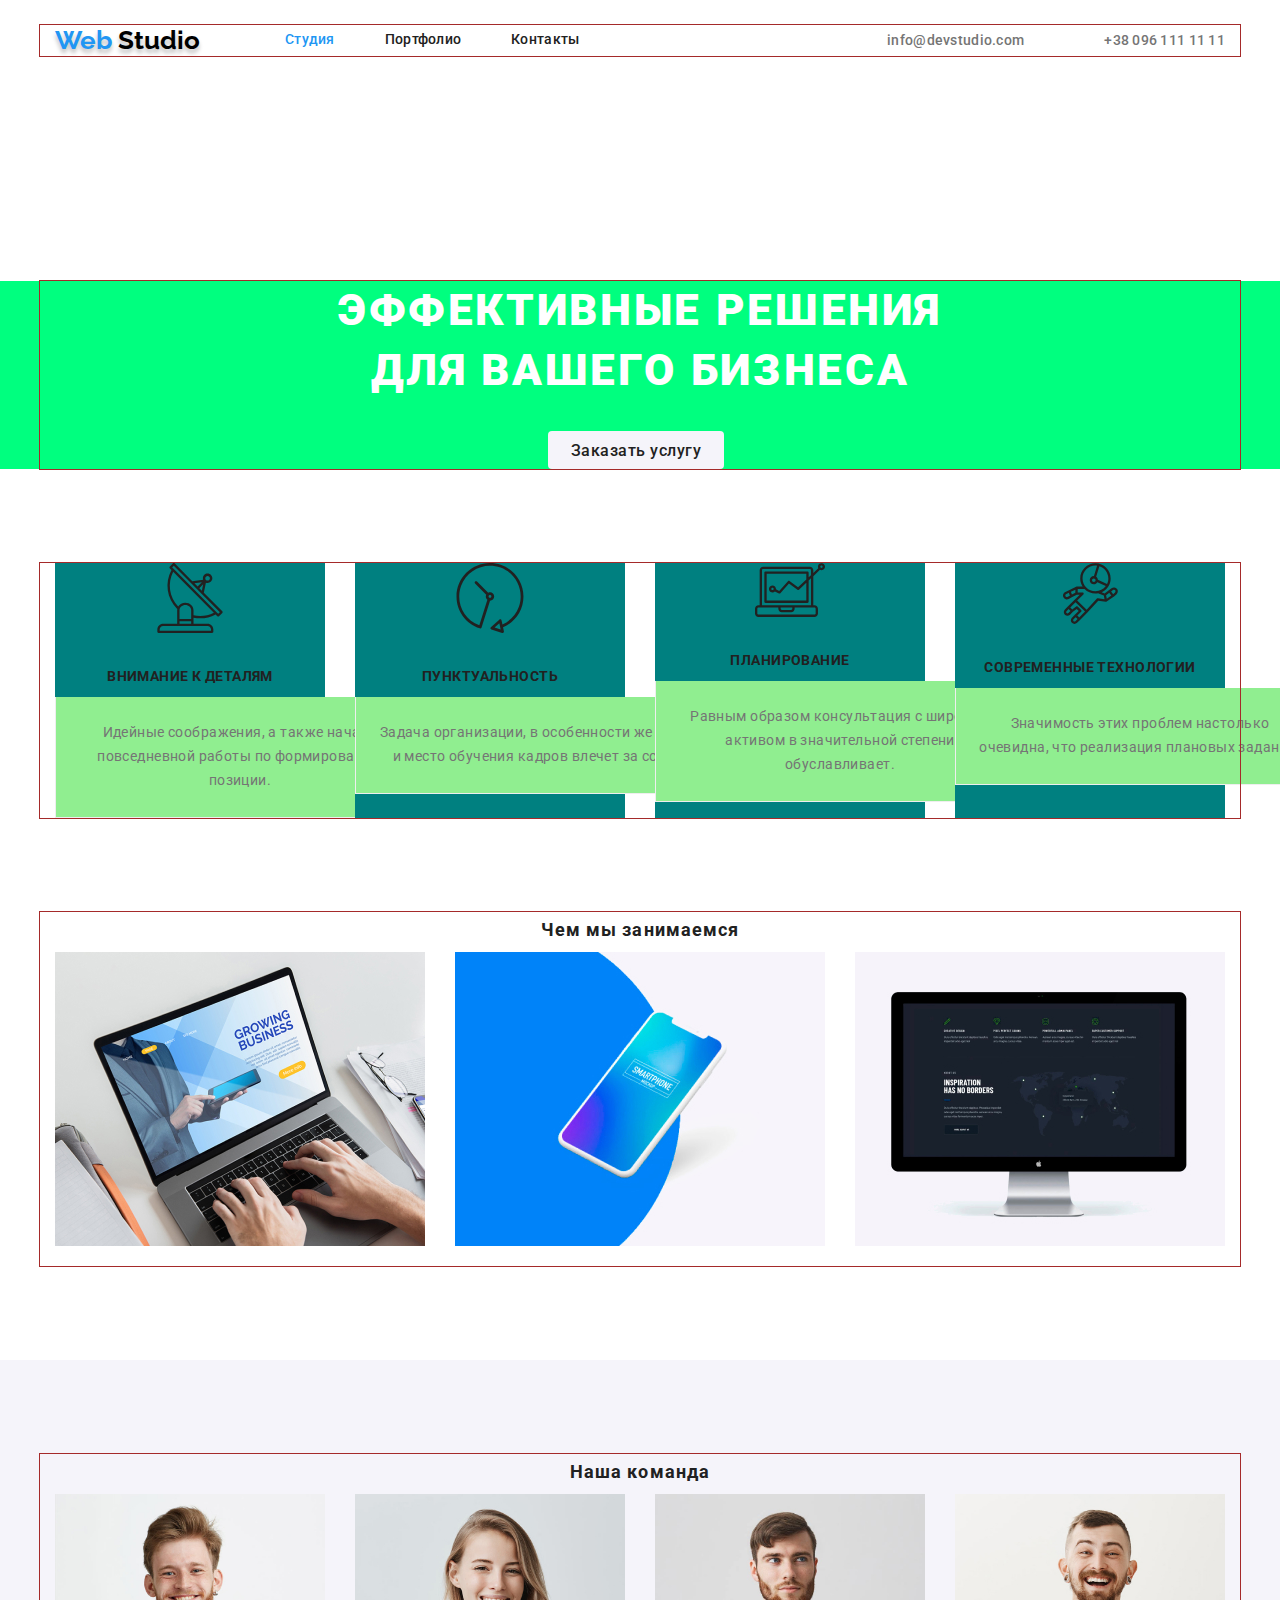
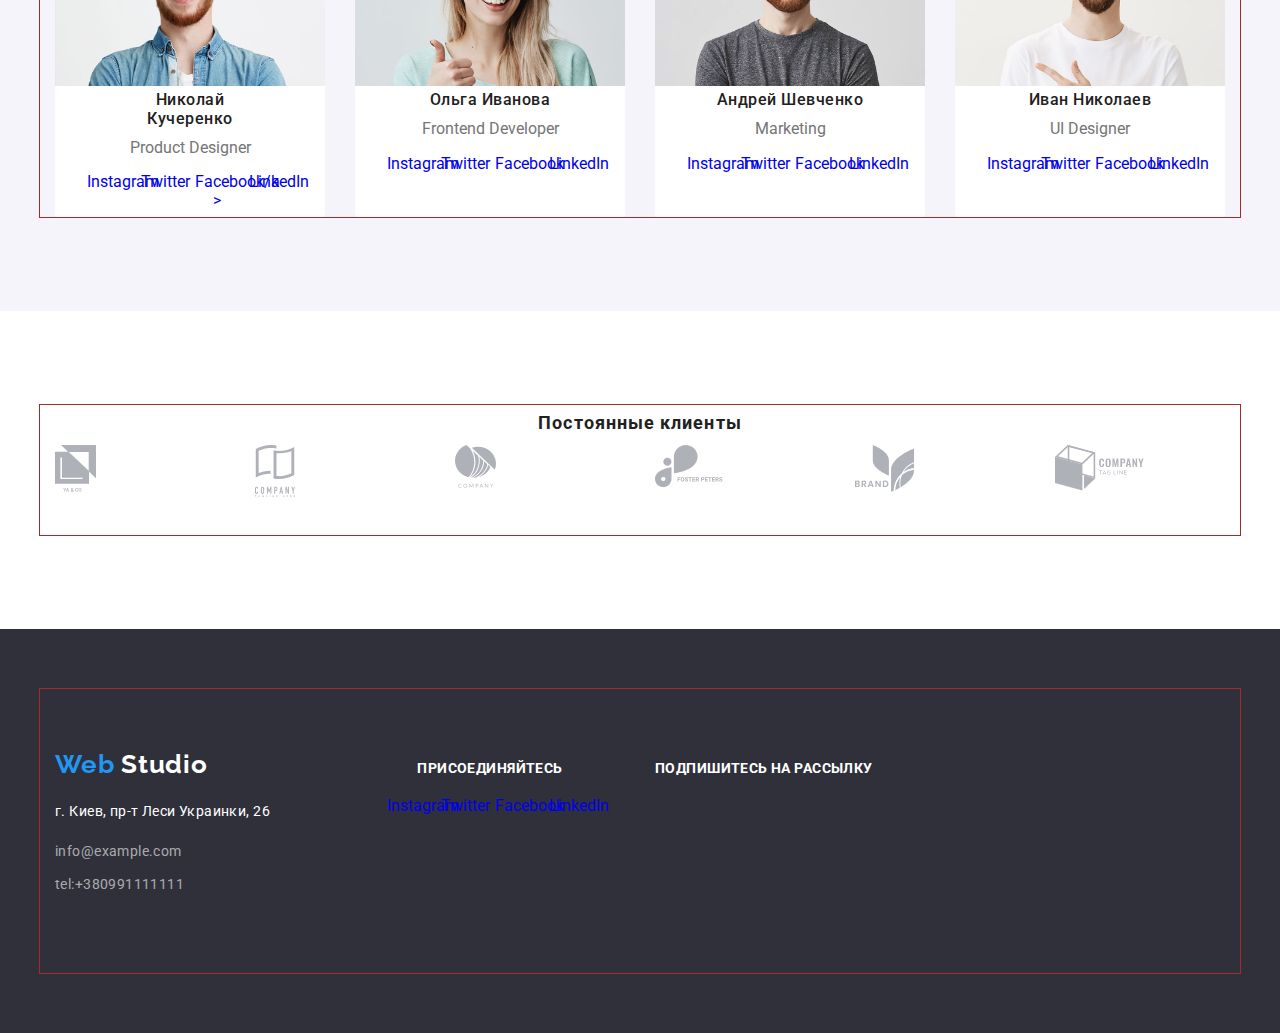
==== index.html @ f5a1ca2e "index.html" ====
<!DOCTYPE html>
<html lang="ru">

<head>
    <meta charset="UTF-8" />
    <meta name="viewport" content="width=device-width, initial-scale=1.0" />
    <title>Web Studio</title>
    <link href="https://fonts.googleapis.com/css2?family=Raleway:wght@700&family=Roboto:wght@400;500;900&display=swap"
        rel="stylesheet" />
    <link rel="stylesheet" href="./css/normalize.css" />
    <link rel="stylesheet" href="./css/style.css" />
</head>

<body>
    <!--Шапка-->
    <header class="page-header">
        <div class="container flexbox">
            <!--Навигация-->
            <nav class="navigation">
                <a href="./index.html" class="logo">
                    <span class="web"> Web</span> Studio</a>
                <ul class="menu-nav list">
                    <li class="item">
                        <a href="./index.html" class="nav-link current">Студия</a>
                    </li>
                    <li class="item">
                        <a href="./portfolio.html" class="nav-link">Портфолио</a>
                    </li>
                    <li class="item">
                        <a href="./contacts.html" class="nav-link">Контакты </a>
                    </li>
                </ul>
            </nav>
            <!-- mail telephone -->
            <ul class="contact-us list">
                <li class="item">
                    <a href="mailto:info@devstudio.com" class="email contact-link">info@devstudio.com</a>
                </li>
                <li class="item">
                    <a href="tel:+380961111111" class="contact-link">+38 096 111 11 11</a>
                </li>
            </ul>
        </div>
    </header>

    <!--Блок Hero-->
    <main>
        <section class="hero">
            <div class="container">
                <h1 class="hero-title">Эффективные решения для вашего бизнеса</h1>
                <button class="btn">Заказать услугу</button>
            </div>
        </section>

        <!--Особенности-->
        <!--Преимушества-->

        <section class="section">
            <div class="container">
                <h2 class="section-title" hidden>Наши преимущества</h2>

                <ul class="list feature-list">
                    <!--only hover-->
                    <li class="item">
                        <img src="./images/Vector.svg" alt="Веб студия" />
                        <h3 class="list-title">Внимание к деталям</h3>
                        <p class="description">
                            Идейные соображения, а также начало повседневной работы по
                            формированию позиции.
                        </p>
                    </li>
                    <li class="item">
                        <img src="./images/Vector-2.svg" alt="Веб студия" />
                        <h3 class="list-title">Пунктуальность</h3>
                        <p class="description">
                            Задача организации, в особенности же рамки и место обучения
                            кадров влечет за собой.
                        </p>
                    </li>
                    <li class="item">
                        <img src="./images/Vector-3.svg" alt="Веб студия" />
                        <h3 class="list-title">Планирование</h3>
                        <p class="description">
                            Равным образом консультация с широким активом в значительной
                            степени обуславливает.
                        </p>
                    </li>
                    <li class="item">
                        <img src="./images/Vector-4.svg" alt="Веб студия" />
                        <h3 class="list-title">Современные технологии</h3>
                        <p class="description">
                            Значимость этих проблем настолько очевидна, что реализация
                            плановых заданий.
                        </p>
                    </li>
                </ul>
            </div>
        </section>

        <!--Чем мы занимаемся-->
        <section class="section margin-top">
            <div class="container">
                <h2 class="section-title">Чем мы занимаемся</h2>
                <ul class="work-list list">
                    <li class="item">
                        <img src="./images/img-decktop-apps.jpg" width="370" alt="десктопные приложения" />
                        <h3 class="title">Десктопные приложения</h3>
                    </li>
                    <li class="item">
                        <img src="./images/img-mobile-apps.jpg" width="370" alt="мобильные приложения" />
                        <h3 class="title">Мобильные приложения</h3>
                    </li>
                    <li class="item">
                        <img src="./images/img-design-decision.jpg" width="370" alt="дизайнерские решения" />
                        <h3 class="title">Дизайнерские решения</h3>
                    </li>
                </ul>
            </div>
        </section>

        <!--Наша команда-->
        <section class="section background">
            <div class="container">
                <h2 class="section-title section-padding">Наша команда</h2>
                <ul class="list team-menu">
                    <li class="team-member">
                        <img src="./images/img-nik-kucherenko.jpg" width="270" alt="Product Designer" />
                        <h3 class="team-title">Николай Кучеренко</h3>
                        <p class="position-name" lang="en">Product Designer</p>

                        <!-- social list -->
                        <ul class="list social-list">
                            <li class="social-item">
                                <a href="#" class="social-link" target="_blank" rel="noopener noreferrer"
                                    aria-label="ссылка на Instagram">Instagram</a>
                            </li>
                            <li class="social-item">
                                <a href="#" class="social-link" target="_blank" rel="noopener noreferrer"
                                    aria-label="ссылка на Twitter">Twitter</a>
                            </li>
                            <li class="social-item">
                                <a href="#" class="social-link" target="_blank" rel="noopener noreferrer"
                                    aria-label="ссылка на Facebook">Facebook/a
                                    >
                            </li>
                            <li class="social-item">
                                <a href="#" class="social-link" target="_blank" rel="noopener noreferrer"
                                    aria-label="ссылка на LinkedIn">LinkedIn</a>
                            </li>
                        </ul>
                    </li>

                    <li class="team-member">
                        <img src="./images/img-olga-ivanova.jpg" width="270" alt="Frontend Developer" />
                        <h3 class="team-title">Ольга Иванова</h3>
                        <p class="position-name" lang="en">Frontend Developer</p>

                        <ul class="list social-list">
                            <li class="social-item">
                                <a href="#" class="social-link" target="_blank" rel="noopener noreferrer"
                                    aria-label="ссылка на Instagram">Instagram</a>
                            </li>
                            <li class="social-item">
                                <a href="#" class="social-link" target="_blank" rel="noopener noreferrer"
                                    aria-label="ссылка на Twitter">Twitter</a>
                            </li>
                            <li class="social-item">
                                <a href="#" class="social-link" target="_blank" rel="noopener noreferrer"
                                    aria-label="ссылка на Facebook">Facebook</a>
                            </li>
                            <li class="social-item">
                                <a href="#" class="social-link" target="_blank" rel="noopener noreferrer"
                                    aria-label="ссылка на LinkedIn">LinkedIn</a>
                            </li>
                        </ul>
                    </li>

                    <li class="team-member">
                        <img src="./images/img-andrey-shevchenko.jpg" width="270" alt="Marketing" />
                        <h3 class="team-title">Андрей Шевченко</h3>
                        <p class="position-name" lang="en">Marketing</p>
                        <ul class="list social-list">
                            <li class="social-item">
                                <a href="#" class="social-link" target="_blank" rel="noopener noreferrer"
                                    aria-label="ссылка на Instagram">Instagram</a>
                            </li>
                            <li class="social-item">
                                <a href="#" class="social-link" target="_blank" rel="noopener noreferrer"
                                    aria-label="ссылка на Twitter">Twitter</a>
                            </li>
                            <li class="social-item">
                                <a href="#" class="social-link" target="_blank" rel="noopener noreferrer"
                                    aria-label="ссылка на Facebook">Facebook</a>
                            </li>
                            <li class="social-item">
                                <a href="#" class="social-link" target="_blank" rel="noopener noreferrer"
                                    aria-label="ссылка на LinkedIn">LinkedIn</a>
                            </li>
                        </ul>
                    </li>

                    <li class="team-member">
                        <img src="./images/img-ivan-nikolaev.jpg" width="270" alt="UI Designer" />
                        <h3 class="team-title">Иван Николаев</h3>
                        <p class="position-name" lang="en">UI Designer</p>
                        <ul class="list social-list">
                            <li class="social-item">
                                <a href="#" class="social-link" target="_blank" rel="noopener noreferrer"
                                    aria-label="ссылка на Instagram">Instagram</a>
                            </li>
                            <li class="social-item">
                                <a href="#" class="social-link" target="_blank" rel="noopener noreferrer"
                                    aria-label="ссылка на Twitter">Twitter</a>
                            </li>
                            <li class="social-item">
                                <a href="#" class="social-link" target="_blank" rel="noopener noreferrer"
                                    aria-label="ссылка на Facebook">Facebook</a>
                            </li>
                            <li class="social-item">
                                <a href="#" class="social-link" target="_blank" rel="noopener noreferrer"
                                    aria-label="ссылка на LinkedIn">LinkedIn</a>
                            </li>
                        </ul>
                    </li>
                </ul>
            </div>
        </section>

        <!--Наши клиенты-->
        <section class="section">
            <div class="container">
                <h2 class="section-title">Постоянные клиенты</h2>
                <ul class="list clients-list">
                    <li class="clients-item">
                        <a href=""><img src="./images/partners-logo-1.svg" class="clients-link"
                                alt="" /></a>
                    </li>
                    <li class="clients-item">
                        <a href=""><img src="./images/partners-logo-2.svg" alt="" /></a>
                    </li>
                    <li class="clients-item">
                        <a href=""><img src="./images/partners-logo-3.svg" alt="" /></a>
                    </li>
                    <li class="clients-item">
                        <a href=""><img src="./images/partners-logo-4.svg" alt="" /></a>
                    </li>
                    <li class="clients-item">
                        <a href=""><img src="./images/partners-logo-5.svg" alt="" /></a>
                    </li>
                    <li class="clients-item">
                        <a href=""><img src="./images/partners-logo-6.svg" alt="" /></a>
                    </li>
                </ul>
            </div>
        </section>
    </main>

    <!--Футер-->
    <footer class="footer">
        <div class="container footer-menu">
            <!-- logo-address-in-footer -->

            <div class="logo-address">
                <a href="./index.html" class="footer-logo">
                    <span class="web"> Web </span> Studio
                </a>
                <address>
                    <p class="contacts-address">г. Киев, пр-т Леси Украинки, 26</p>

                    <ul class="padding-zero">
                        <li class="list">
                            <a href="mailto:info@example.com" class="contacts-item">info@example.com</a>
                        </li>
                        <li class="list contacts-margin">
                            <a href="tel:+380991111111" class="contacts-item">tel:+380991111111</a>
                        </li>
                    </ul>
                </address>
            </div>

            <!-- Присоединяйтесь -->
            <div class="join-menu">
                <b class="join">Присоединяйтесь</b>
                <ul class="list social-list">
                    <li class="social-item">
                        <a href="#" class="social-link" target="_blank" rel="noopener noreferrer"
                            aria-label="ссылка на Instagram">Instagram</a>
                    </li>
                    <li class="social-item">
                        <a href="#" class="social-link" target="_blank" rel="noopener noreferrer"
                            aria-label="ссылка на Twitter">Twitter</a>
                    </li>
                    <li class="social-item">
                        <a href="#" class="social-link" target="_blank" rel="noopener noreferrer"
                            aria-label="ссылка на Facebook">Facebook</a>
                    </li>
                    <li class="social-item">
                        <a href="#" class="social-link" target="_blank" rel="noopener noreferrer"
                            aria-label="ссылка на LinkedIn">LinkedIn</a>
                    </li>
                </ul>
            </div>

            <div>
                <b class="join"> Подпишитесь на рассылку</b>
            </div>
        </div>
    </footer>
</body>

</html>
---- css/style.css ----
html {
  box-sizing: border-box;
}

*,
*::before,
*::after {
  box-sizing: inherit;
}

:root {
  --main-color: #757575;
  --title-text-color: #212121;
  --accent-color: #2196f3;
  --white-color: #ffffff;
  --dark-color: #000000;
}

body {
  background-color: var(--white-color);
  color: var(--title-text-color);
  font-family: Roboto, sans-serif;
  font-weight: 400;
  margin: 0;
}
h1,
h2,
h3 {
  color: var(--title-text-color);
  margin-top: 0;
  margin-bottom: 0;
}

/* Утилиты */
.list {
  padding: 0;
  margin: 0;
  list-style: none;
}

/* hover focus */

.nav-link:hover,
.nav-link:focus,
.contact-link:focus,
.contact-link:hover,
.social-item:hover,
.social-item:focus,
.social-link:hover,
.social-link:focus,
.clients-link:hover,
.clients-link:focus {
  color: var(--accent-color);
}

.page-header {
  padding-top: 25px;
  padding-bottom: 25px;
}

.container {
  width: 1200px;
  padding-right: 15px;
  padding-left: 15px;
  margin-left: auto;
  margin-right: auto;
  outline: 1px solid brown;
}

/* Section */

.section {
  padding: 94px 0;
  /* background-color: yellowgreen; */
}

/* Навигация */

.logo {
  margin-right: 85px;
  font-family: Raleway, sans-serif;
  font-weight: 700;
  font-size: 26px;
  line-height: 1.19;
  text-decoration: none;
  color: var(--dark-color);
  text-shadow: 0px 4px 4px rgba(0, 0, 0, 0.25);
}

.web {
  color: var(--accent-color);
}

.navigation {
  display: flex;
  align-items: center;
  margin-right: auto;
}

.menu-nav {
  display: flex;
}

.menu-nav .item:not(:last-child) {
  margin-right: 50px;
}

.menu-nav .nav-link.current {
  color: var(--accent-color);
}
.nav-link {
  display: block;
  font-weight: 500;
  font-size: 14px;
  line-height: 1.14;
  letter-spacing: 0.02em;
  color: var(--title-text-color);
  text-decoration: none;
}

/* contacts */

.flexbox {
  display: flex;
  justify-content: flex-end;
  align-items: center;
}

.contact-us {
  display: flex;
  margin-left: auto;
}

.email {
  margin-right: 30px;
}

.contact-link {
  font-weight: 500;
  font-size: 14px;
  line-height: 1.14;
  letter-spacing: 0.02em;
  color: var(--main-color);
  text-decoration: none;
}

.contact-us .item + .item {
  margin-left: 50px;
}

/* Hero*/

.hero {
  text-align: center;
  background-color: springgreen;
}

.hero-title {
  margin-top: 200px;
  margin-bottom: 30px;
  margin-left: auto;
  margin-right: auto;
  width: 696px;
  height: 120px;
  font-weight: 900;
  font-size: 44px;
  line-height: 1.36;
  text-align: center;
  letter-spacing: 0.06em;
  text-transform: uppercase;
  color: var(--white-color);
  /* color: rgb(152, 152, 160); */
}

.btn {
  display: inline-block;
  padding: 10px 32px;
  border-radius: 4px;
  min-width: 200px;
  font-family: inherit;
  font-weight: 700;
  font-size: 16px;
  line-height: 1.87;
  text-align: center;
  text-decoration: none;
  letter-spacing: 0.06em;
  background: #2196f3;
  color: #ffffff;
}

/* <!--Преимушества--> */

.margin-top {
  padding-top: 0;
}

.section-title {
  margin-bottom: 50px;
  font-weight: 700;
  font-size: 36px;
  line-height: 1.16;
  text-align: center;
  letter-spacing: 0.03em;
}

.feature-list {
  display: flex;
  flex-wrap: wrap;
  justify-content: space-between;
}

.feature-list > .item {
  width: 270px;
  background-color: teal;
  text-align: center;
  /* margin-top: 94px;
  margin-bottom: 94px; */
}

.list-title {
  margin-top: 30px;
  margin-bottom: 10px;
  font-weight: 700;
  font-size: 14px;
  line-height: 1.42;
  letter-spacing: 0.03em;
  text-transform: uppercase;
}

.section .description {
  margin-bottom: 0;
  margin-top: 0;
  font-size: 14px;
  line-height: 1.71;
  letter-spacing: 0.03em;
  color: var(--main-color);
}
/* Чем мы занимаемся */

.ourwork-title {
  font-weight: 700;
  font-size: 14px;
  line-height: 1.14;
  text-align: center;
  letter-spacing: 0.03em;
  text-transform: uppercase;
  color: var(--white-color);
}

/* work */

.work-list {
  display: flex;
}

.work-list .item:not(:last-child) {
  margin-right: 30px;
}

.work-list .title {
  font-weight: 700;
  font-size: 14px;
  line-height: 1.14;
  text-align: center;
  letter-spacing: 0.03em;
  text-transform: uppercase;
  color: var(--white-color);
}

/* Наша команда */

.background {
  background-color: #f5f4fa;
}

.team-menu {
  display: flex;
  flex-wrap: wrap;
  /* justify-content: space-between; */
  /* padding-bottom: 94px; */
}

.team-member {
  display: block;
  width: calc((100% - 30px * 3) / 4);
  margin-right: 30px;
  background-color: var(--white-color);
}

.team-member:nth-child(4n) {
  margin-right: 0;
}

.image {
  margin-bottom: 30px;
}
.team-title {
  margin-bottom: 10px;
  margin-left: 56px;
  margin-right: 56px;
  font-weight: 500;
  font-size: 16px;
  line-height: 1.18;

  text-align: center;
  letter-spacing: 0.03em;
}

.position-name {
  margin-top: 0;
  margin-bottom: 16px;
  /* margin-left: 70px;
  margin-right: 70px; */
  text-align: center;
  font-size: 16px;
  line-height: 1.18;

  color: var(--main-color);
}

/* social list */

.social-list {
  display: flex;
  height: 44px;
  width: 270px;
  justify-content: center;
}

/* .social-item {
  width: 20px;
} */

.social-item:not(:last-child) {
  margin-right: 10px;
}

.social-item {
  display: block;
  width: 44px;
  height: 44px;
  color: #afb1b8;
  text-decoration: none;
  text-align: center;
}

/* clients */

.clients-list {
  display: flex;
  align-items: center;
}

.clients-item {
  width: 170px;
  height: 90px;
}

.clients-item:not(:last-child) {
  margin-right: 30px;
}

/* button */

.button-container {
  display: flex;
  justify-content: center;
  margin-bottom: 50px;
}

.button-container .item {
  /* display: list-item; */
  text-align: center;
  display: inline-block;
}

.btn {
  margin-right: 8px;
  min-width: 73px;
  height: 38px;
  padding: 6px 22px;
  border-radius: 4px;
  font-weight: 500;
  font-size: 16px;
  line-height: 1.62;
  text-align: center;
  letter-spacing: 0.03em;
  color: var(--title-text-color);
  background: #f5f4fa;
  border: 1px solid transparent;
}

.btn:hover {
  background: var(--accent-color);
  color: var(--white-color);
}

a {
  text-decoration: none;
}

/* Flex container */

.flex-container {
  display: flex;
  flex-wrap: wrap;
  /* margin: -15px; */
  /* outline-color: rgb(80, 47, 80); */
  /* background-color: seagreen; */
  box-shadow: 1px 4px 6px rgba(0, 0, 0, 0.16), 0px 4px 4px rgba(0, 0, 0, 0.06),
    0px 1px 1px rgba(0, 0, 0, 0.12);
}

.container-element {
  margin-right: 30px;
  /* width: calc((100% - 60px) / 3); */
  width: 370px;
  /* margin-right: 30px; */
  margin-bottom: 30px;
  border: 1px solid #eeeeee;
}

.container-element:nth-child(3n + 0) {
  margin-right: 0;
}

.list-link {
  /* color: var(--title-text-color); */
  text-decoration: none;
}

.description {
  background-color: lightgreen;
  padding: 24px 20px;
  width: 370px;
  border-right: 1px solid #eeeeee;
  border-left: 1px solid #eeeeee;
  border-bottom: 1px solid #eeeeee;
  border-top: none;
}

.section-title {
  /* margin-top: 20px; */
  margin-bottom: 4px;
  font-weight: 700;
  font-size: 18px;
  line-height: 2;
  letter-spacing: 0.06em;
  color: var(--title-text-color);
}

.list-description {
  margin: 0;
  font-size: 16px;
  line-height: 1.87;
  letter-spacing: 0.03em;
  color: var(--main-color);
}

.link-description {
  display: none;
  margin: 0;
  font-size: 18px;
  line-height: 1.56;
  letter-spacing: 0.03em;
  /* columns: ; */
}

/* footer */

.footer {
  background-color: #2f303a;
  padding-top: 60px;
  padding-bottom: 60px;
}

.footer-menu {
  display: flex;
  align-items: baseline;
}

.logo-address {
  display: block;
  margin-right: 30px;
  width: 270px;
  margin-bottom: 60px;
  margin-top: 60px;
  /* margin-right: 30px; */
  justify-content: left;
}

.footer-logo {
  display: block;
  margin-bottom: 20px;
  font-family: Raleway;
  font-weight: 700;
  font-size: 26px;
  line-height: 1.19;
  letter-spacing: 0.03em;
  text-decoration: none;
  color: #ffffff;
}

.contacts-address {
  margin: 0;
  font-size: 14px;
  line-height: 1.71;
  /* or 171% */
  letter-spacing: 0.03em;
  color: var(--white-color);
  text-decoration: none;
  font-style: normal;
}

.padding-zero {
  padding-left: 0;
}

.contacts-item {
  display: block;
  margin-top: 9px;
  font-size: 14px;
  line-height: 1.71;
  letter-spacing: 0.03em;
  color: rgba(255, 255, 255, 0.6);
  font-style: normal;
  text-decoration: none;
}

/* join */
.join-menu {
  display: block;
  width: 270px;
  margin-right: 30px;
  padding-top: 72px;
}

.join {
  display: block;
  text-align: center;
  margin-bottom: 20px;
  font-weight: 700;
  font-size: 14px;
  line-height: 1.14;
  letter-spacing: 0.03em;
  text-transform: uppercase;
  color: #ffffff;
}
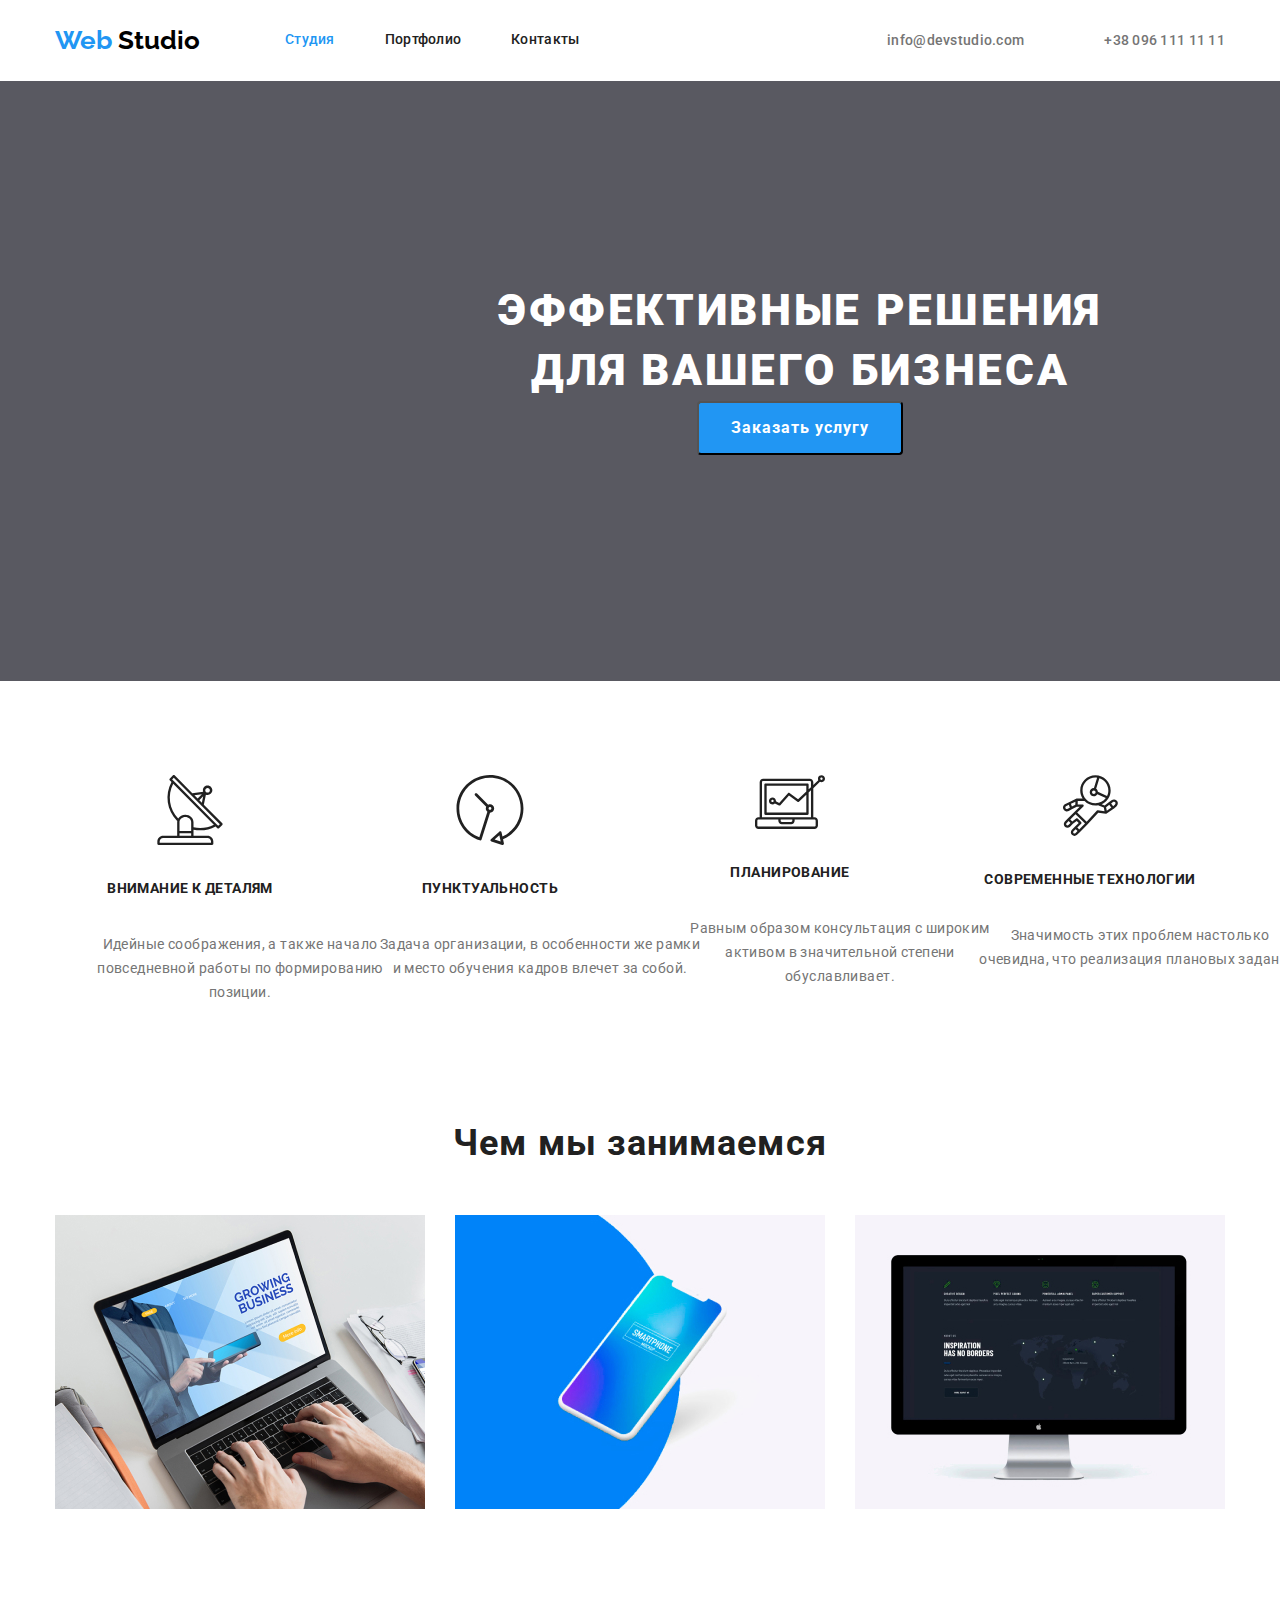
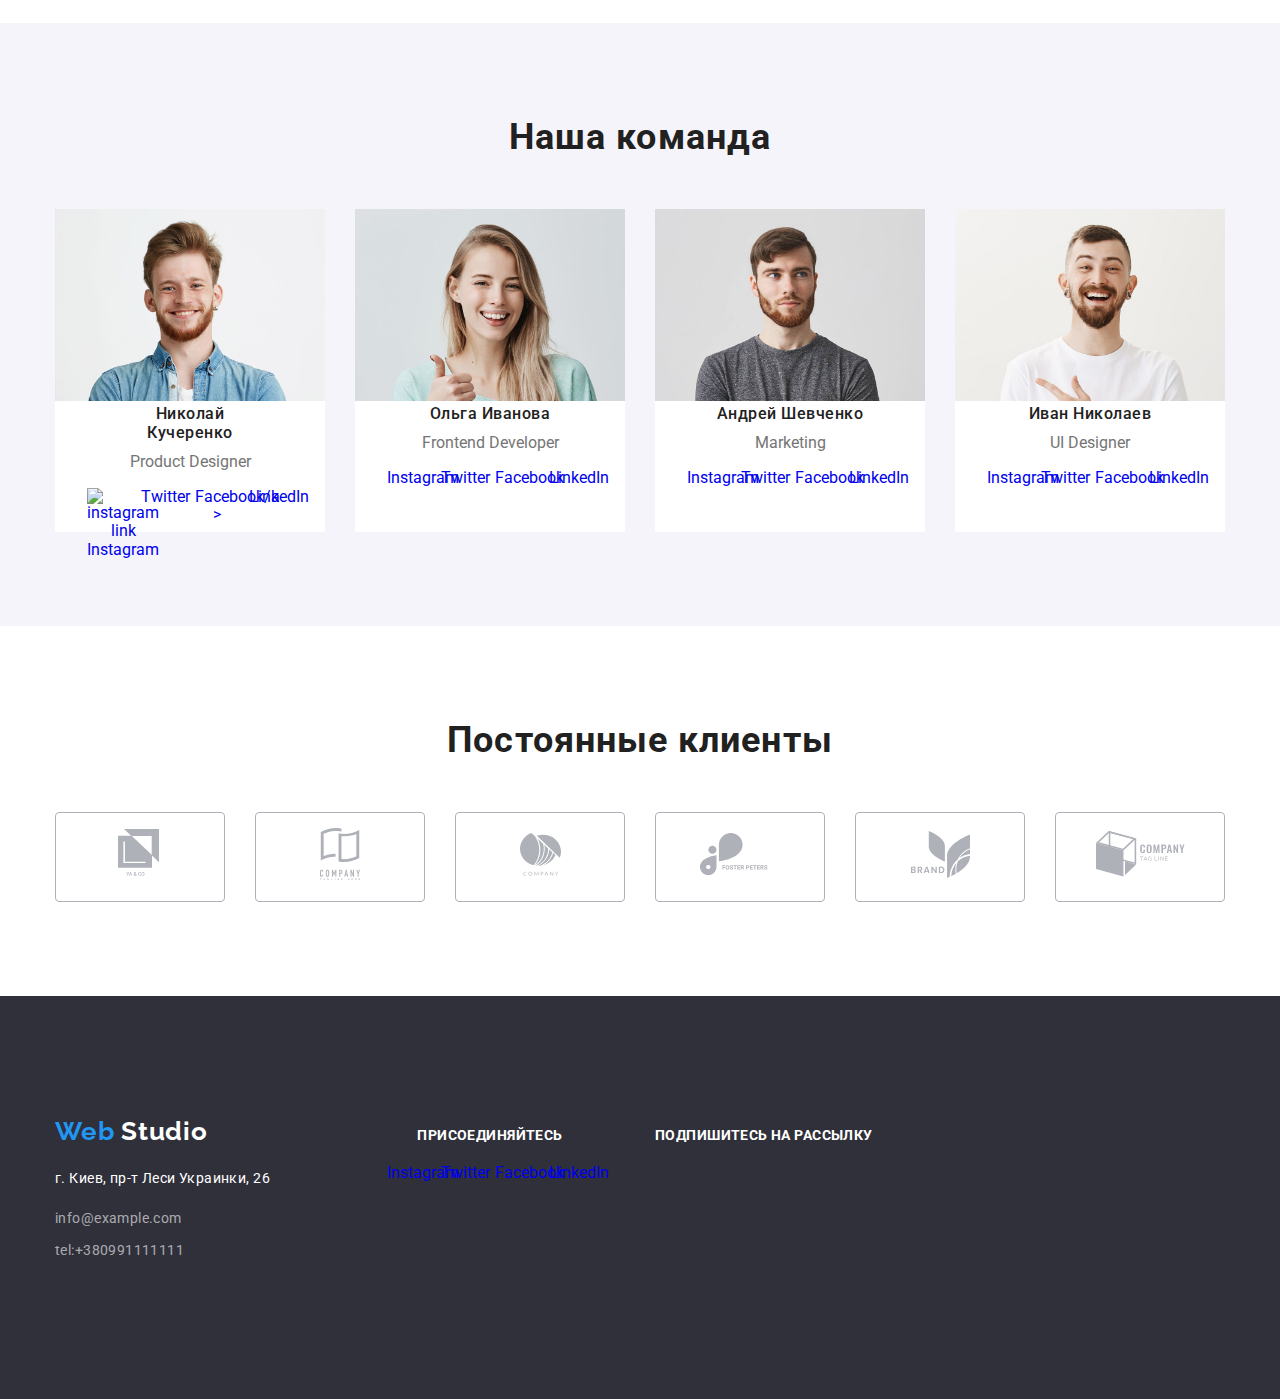
==== commit fd792523: "edit" ====
--- a/index.html
+++ b/index.html
@@ -46,9 +46,9 @@
     <!--Блок Hero-->
     <main>
         <section class="hero">
-            <div class="container">
+            <div class="container-hero">
                 <h1 class="hero-title">Эффективные решения для вашего бизнеса</h1>
-                <button class="btn">Заказать услугу</button>
+                <button class="hero-button">Заказать услугу</button>
             </div>
         </section>
 
@@ -60,7 +60,7 @@
                 <h2 class="section-title" hidden>Наши преимущества</h2>
 
                 <ul class="list feature-list">
-                    <!--only hover-->
+                    <!-- only hover -->
                     <li class="item">
                         <img src="./images/Vector.svg" alt="Веб студия" />
                         <h3 class="list-title">Внимание к деталям</h3>
@@ -132,7 +132,8 @@
                         <ul class="list social-list">
                             <li class="social-item">
                                 <a href="#" class="social-link" target="_blank" rel="noopener noreferrer"
-                                    aria-label="ссылка на Instagram">Instagram</a>
+                                    aria-label="ссылка на Instagram"><img src="" alt="instagram link" width="20">
+                                    Instagram</a>
                             </li>
                             <li class="social-item">
                                 <a href="#" class="social-link" target="_blank" rel="noopener noreferrer"
--- a/css/style.css
+++ b/css/style.css
@@ -64,7 +64,7 @@
   padding-left: 15px;
   margin-left: auto;
   margin-right: auto;
-  outline: 1px solid brown;
+  /* outline: 1px solid brown; */
 }
 
 /* Section */
@@ -84,7 +84,7 @@
   line-height: 1.19;
   text-decoration: none;
   color: var(--dark-color);
-  text-shadow: 0px 4px 4px rgba(0, 0, 0, 0.25);
+  /* text-shadow: 0px 4px 4px rgba(0, 0, 0, 0.25); */
 }
 
 .web {
@@ -152,12 +152,19 @@
 
 .hero {
   text-align: center;
-  background-color: springgreen;
+  background-color: rgba(47, 48, 58, 0.8); 
+  width: 1600px;
+height: 600px;
+margin-left: auto;
+margin-right: auto;
 }
 
 .hero-title {
-  margin-top: 200px;
-  margin-bottom: 30px;
+   /* margin-top: 200px; */ */
+   /* margin-bottom: 30px; */ */
+  /* padding-top: 200px; */
+  /* padding-bottom: 30px; */
+  text-align: center;
   margin-left: auto;
   margin-right: auto;
   width: 696px;
@@ -172,13 +179,14 @@
   /* color: rgb(152, 152, 160); */
 }
 
-.btn {
+.hero-button {
   display: inline-block;
+  
   padding: 10px 32px;
   border-radius: 4px;
   min-width: 200px;
   font-family: inherit;
-  font-weight: 700;
+  font-weight: bold;
   font-size: 16px;
   line-height: 1.87;
   text-align: center;
@@ -187,7 +195,15 @@
   background: #2196f3;
   color: #ffffff;
 }
-
+.container-hero {
+  width: 1200px;
+  padding-right: 15px;
+  padding-left: 15px;
+  padding-top: 200px;
+  margin-left: auto;
+  margin-right: auto;
+  /* outline: 1px solid brown; */
+}
 /* <!--Преимушества--> */
 
 .margin-top {
@@ -196,11 +212,13 @@
 
 .section-title {
   margin-bottom: 50px;
-  font-weight: 700;
+  font-weight: bold;
   font-size: 36px;
   line-height: 1.16;
   text-align: center;
   letter-spacing: 0.03em;
+
+  
 }
 
 .feature-list {
@@ -211,7 +229,7 @@
 
 .feature-list > .item {
   width: 270px;
-  background-color: teal;
+  /* background-color: teal; */
   text-align: center;
   /* margin-top: 94px;
   margin-bottom: 94px; */
@@ -352,8 +370,16 @@
 }
 
 .clients-item {
+  display: flex;
+  justify-content: center;
   width: 170px;
   height: 90px;
+  align-items: center;
+  min-height: 90px;
+  /* background-color: gray; */
+  border: 1px solid #AFB1B8;
+  border-radius: 4px;
+  
 }
 
 .clients-item:not(:last-child) {
@@ -407,7 +433,7 @@
   /* margin: -15px; */
   /* outline-color: rgb(80, 47, 80); */
   /* background-color: seagreen; */
-  box-shadow: 1px 4px 6px rgba(0, 0, 0, 0.16), 0px 4px 4px rgba(0, 0, 0, 0.06),
+  /* box-shadow: 1px 4px 6px rgba(0, 0, 0, 0.16), 0px 4px 4px rgba(0, 0, 0, 0.06), */
     0px 1px 1px rgba(0, 0, 0, 0.12);
 }
 
@@ -430,23 +456,33 @@
 }
 
 .description {
-  background-color: lightgreen;
+  /* background-color: lightgreen; */
   padding: 24px 20px;
   width: 370px;
-  border-right: 1px solid #eeeeee;
+  /* border-right: 1px solid #eeeeee; 
   border-left: 1px solid #eeeeee;
-  border-bottom: 1px solid #eeeeee;
+  border-bottom: 1px solid #eeeeee;*/
   border-top: none;
-}
-
-.section-title {
+  box-sizing: inherit;
+}
+
+.section-title-list {
   /* margin-top: 20px; */
-  margin-bottom: 4px;
-  font-weight: 700;
-  font-size: 18px;
-  line-height: 2;
-  letter-spacing: 0.06em;
+  /* margin-bottom: 4px; */
+  /* text-align: center; */
+  font-weight: bold;
+  /* font-size: 36px; */
+  /* line-height: 42px; */
+  letter-spacing: 0.03em;
   color: var(--title-text-color);
+  width: 322px;
+height: 36px;
+left: 639px;
+top: 576px;
+
+
+font-size: 18px;
+line-height: 36px;
 }
 
 .list-description {
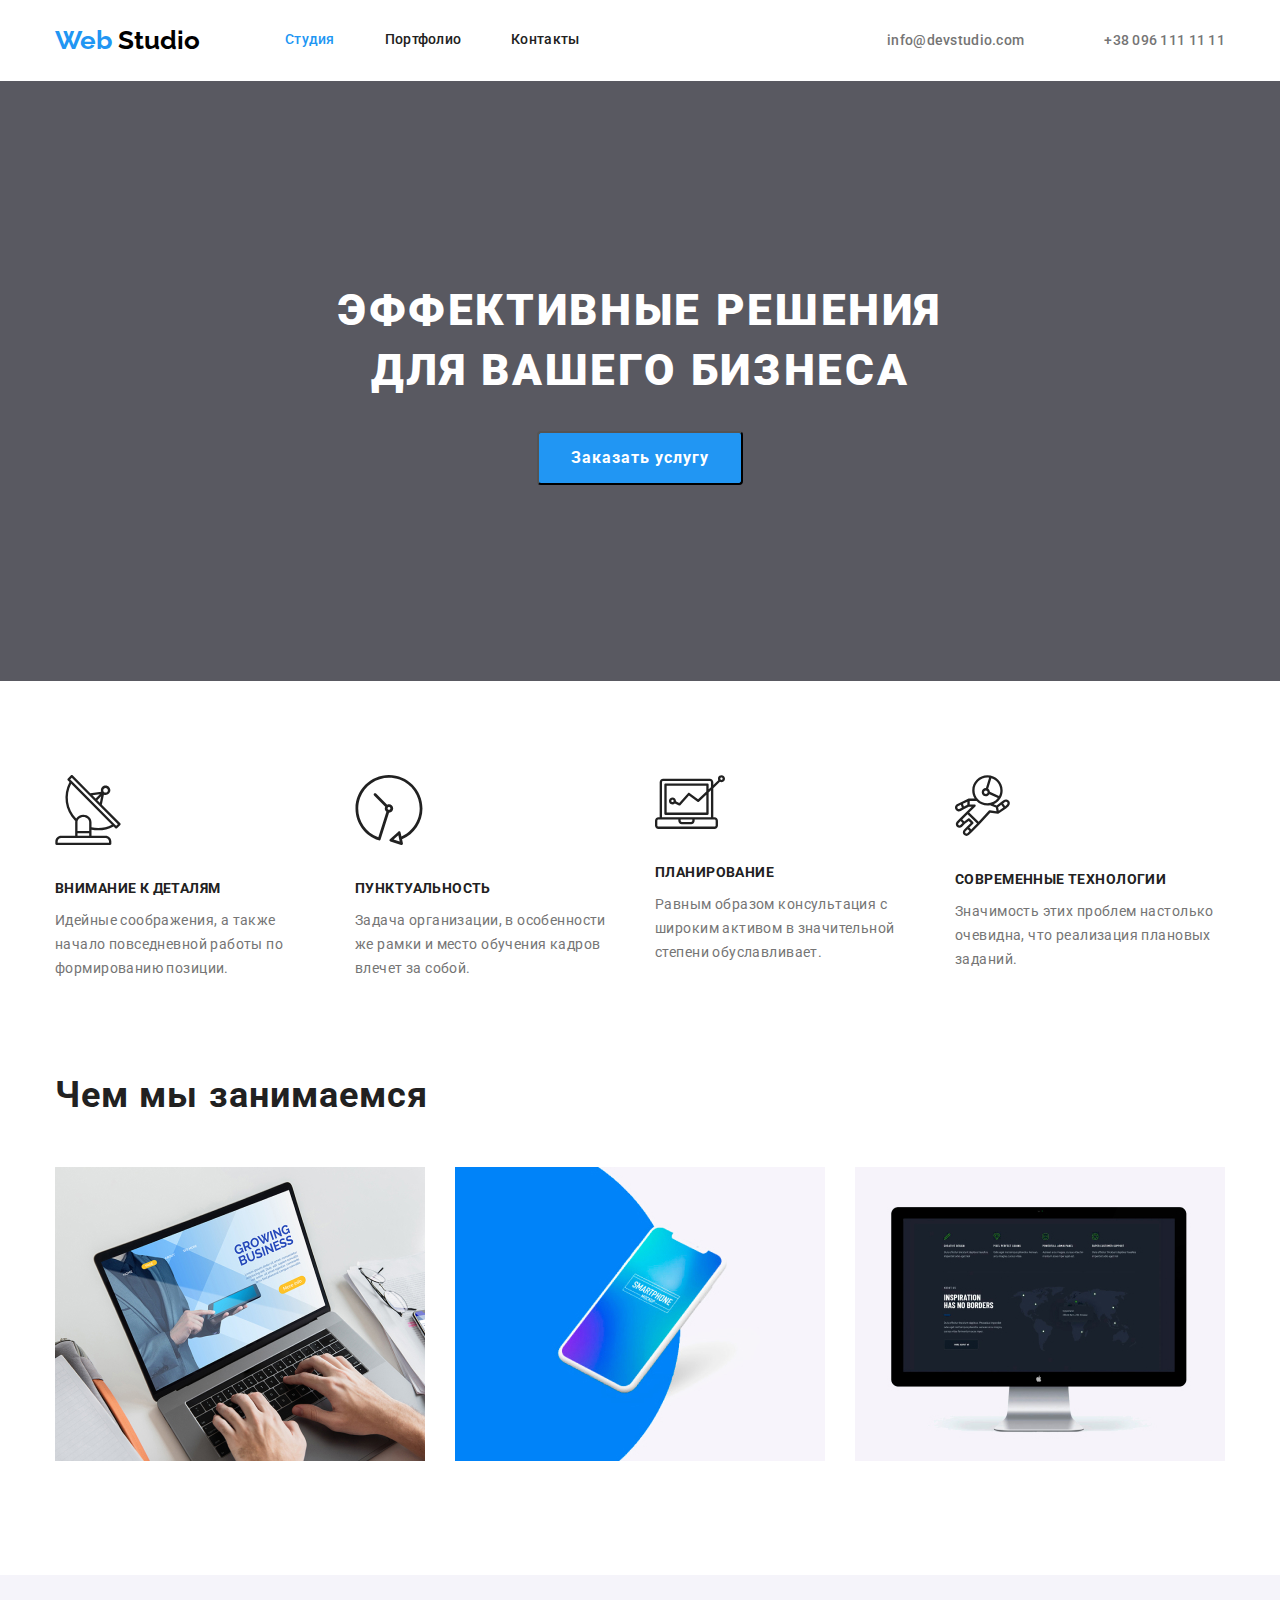
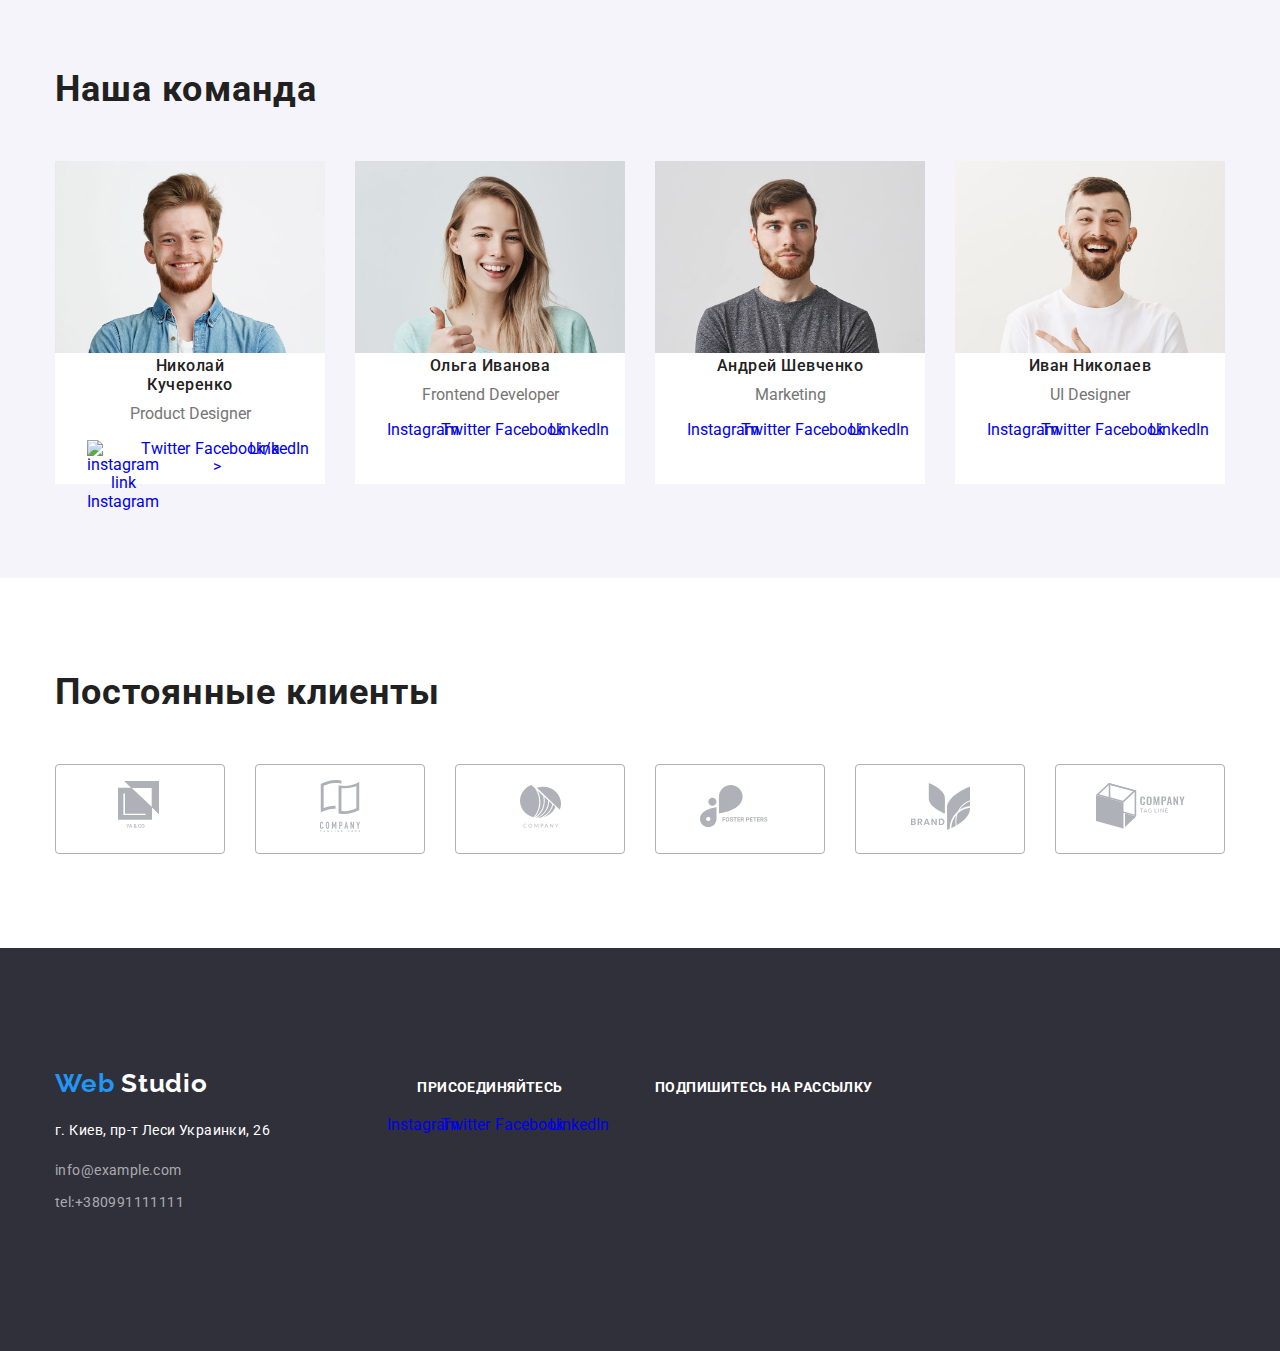
==== commit 754ef93e: "hero padding" ====
--- a/index.html
+++ b/index.html
@@ -62,6 +62,12 @@
                 <ul class="list feature-list">
                     <!-- only hover -->
                     <li class="item">
+
+                        
+                        <div class="feature-icon">
+                            
+
+                    </div>
                         <img src="./images/Vector.svg" alt="Веб студия" />
                         <h3 class="list-title">Внимание к деталям</h3>
                         <p class="description">
--- a/css/style.css
+++ b/css/style.css
@@ -153,17 +153,18 @@
 .hero {
   text-align: center;
   background-color: rgba(47, 48, 58, 0.8); 
-  width: 1600px;
+  /* width: 1600px; */
 height: 600px;
+
 margin-left: auto;
 margin-right: auto;
+padding-top: 200px;
+padding-bottom: 200px;
 }
 
 .hero-title {
-   /* margin-top: 200px; */ */
-   /* margin-bottom: 30px; */ */
-  /* padding-top: 200px; */
-  /* padding-bottom: 30px; */
+  margin-top: 0;
+  margin-bottom: 30px;
   text-align: center;
   margin-left: auto;
   margin-right: auto;
@@ -181,7 +182,6 @@
 
 .hero-button {
   display: inline-block;
-  
   padding: 10px 32px;
   border-radius: 4px;
   min-width: 200px;
@@ -196,10 +196,10 @@
   color: #ffffff;
 }
 .container-hero {
-  width: 1200px;
-  padding-right: 15px;
+  /* width: 1600px; */
+  padding-right: 15px; 
   padding-left: 15px;
-  padding-top: 200px;
+  /* padding-top: 200px; */
   margin-left: auto;
   margin-right: auto;
   /* outline: 1px solid brown; */
@@ -211,11 +211,12 @@
 }
 
 .section-title {
+  text-align: center;
   margin-bottom: 50px;
   font-weight: bold;
   font-size: 36px;
   line-height: 1.16;
-  text-align: center;
+  
   letter-spacing: 0.03em;
 
   
@@ -225,15 +226,23 @@
   display: flex;
   flex-wrap: wrap;
   justify-content: space-between;
+  background-color: ;
+}
+
+.container {
+  display: flex;    flex-wrap: wrap;
 }
 
 .feature-list > .item {
-  width: 270px;
-  /* background-color: teal; */
-  text-align: center;
+  width: calc((100% - 90px) / 4);
+  /* background-color: khaki;   */
+  display: inline;
+  padding: 0;
+
   /* margin-top: 94px;
   margin-bottom: 94px; */
 }
+
 
 .list-title {
   margin-top: 30px;
@@ -455,10 +464,10 @@
   text-decoration: none;
 }
 
-.description {
+.description { padding: 0;
   /* background-color: lightgreen; */
-  padding: 24px 20px;
-  width: 370px;
+  /* padding: 24px 20px; */
+  /* width: 370px; */
   /* border-right: 1px solid #eeeeee; 
   border-left: 1px solid #eeeeee;
   border-bottom: 1px solid #eeeeee;*/
@@ -466,19 +475,19 @@
   box-sizing: inherit;
 }
 
-.section-title-list {
-  /* margin-top: 20px; */
-  /* margin-bottom: 4px; */
+.portfolio-title {
+  margin-top: 0px;
+  margin-bottom: 4px;
   /* text-align: center; */
   font-weight: bold;
-  /* font-size: 36px; */
+  font-size: 36px;
   /* line-height: 42px; */
   letter-spacing: 0.03em;
   color: var(--title-text-color);
   width: 322px;
-height: 36px;
-left: 639px;
-top: 576px;
+  height: 36px;
+  left: 639px;
+  top: 576px;
 
 
 font-size: 18px;
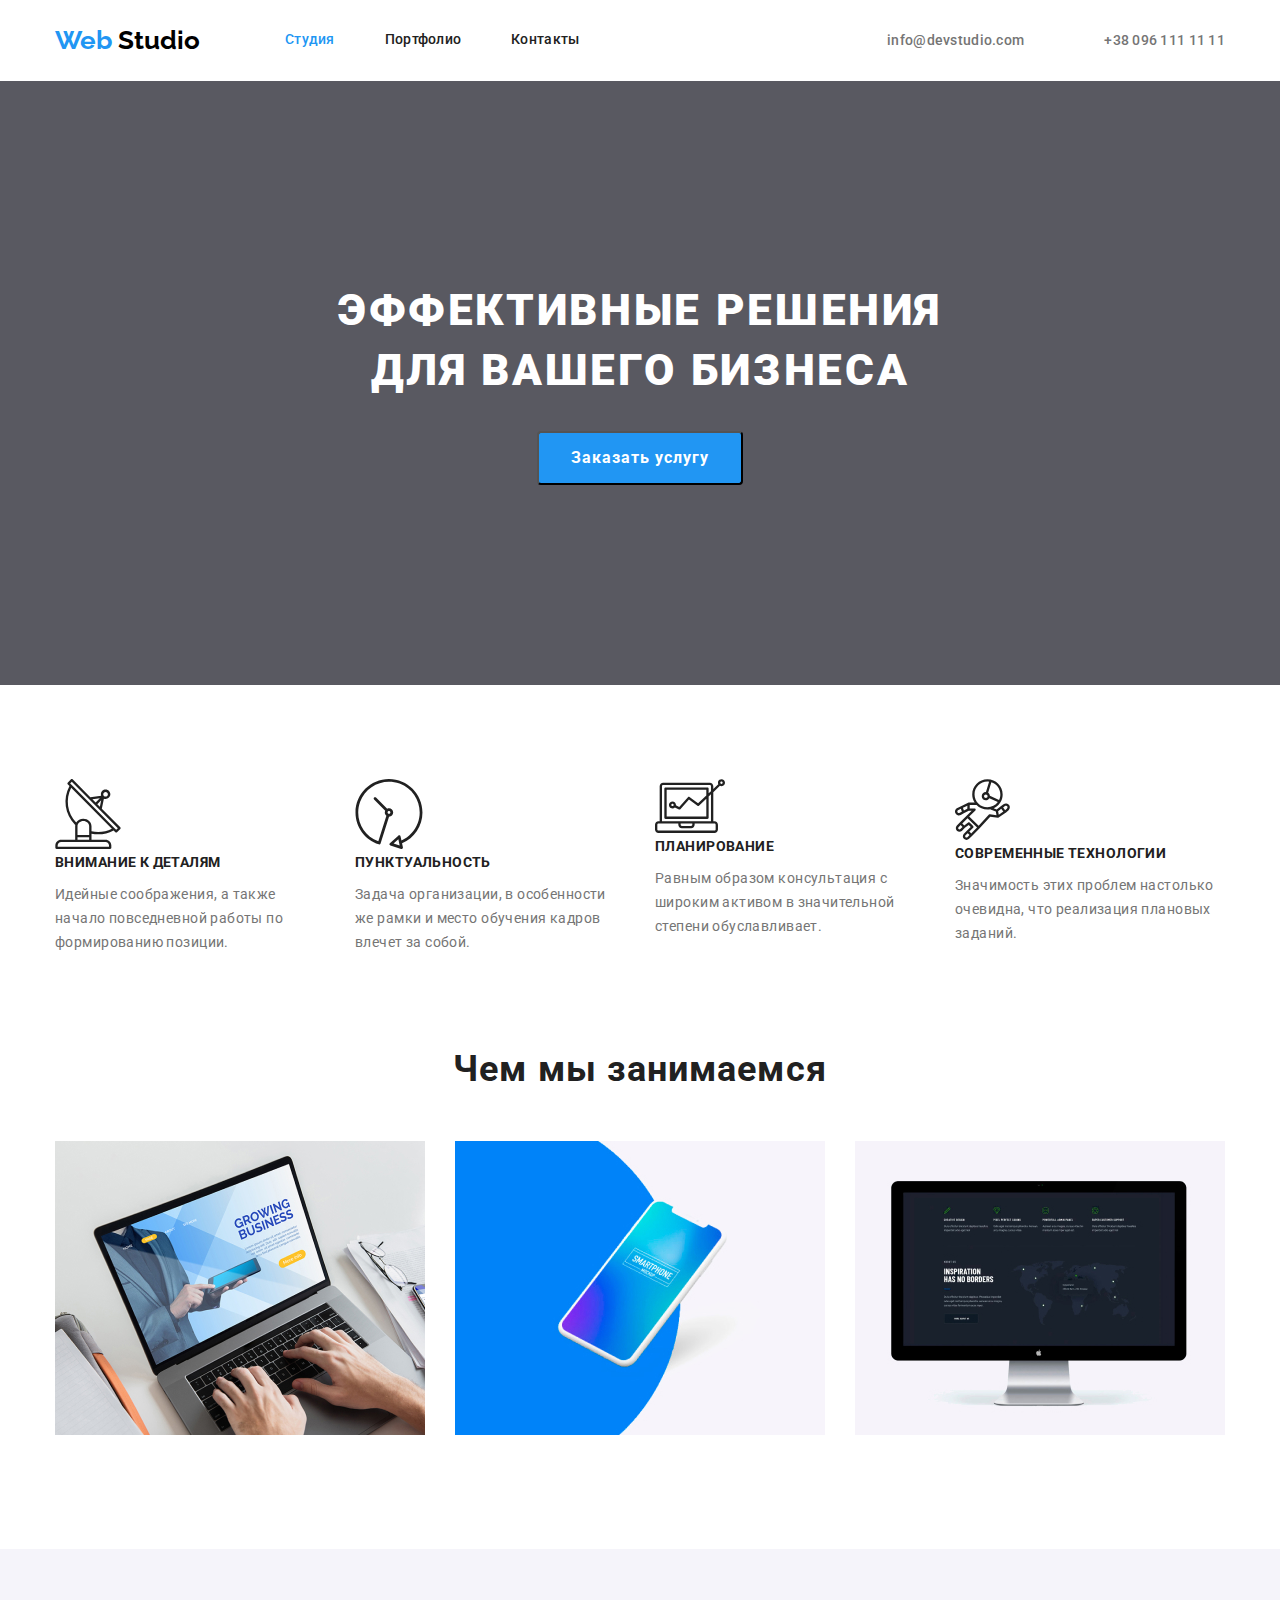
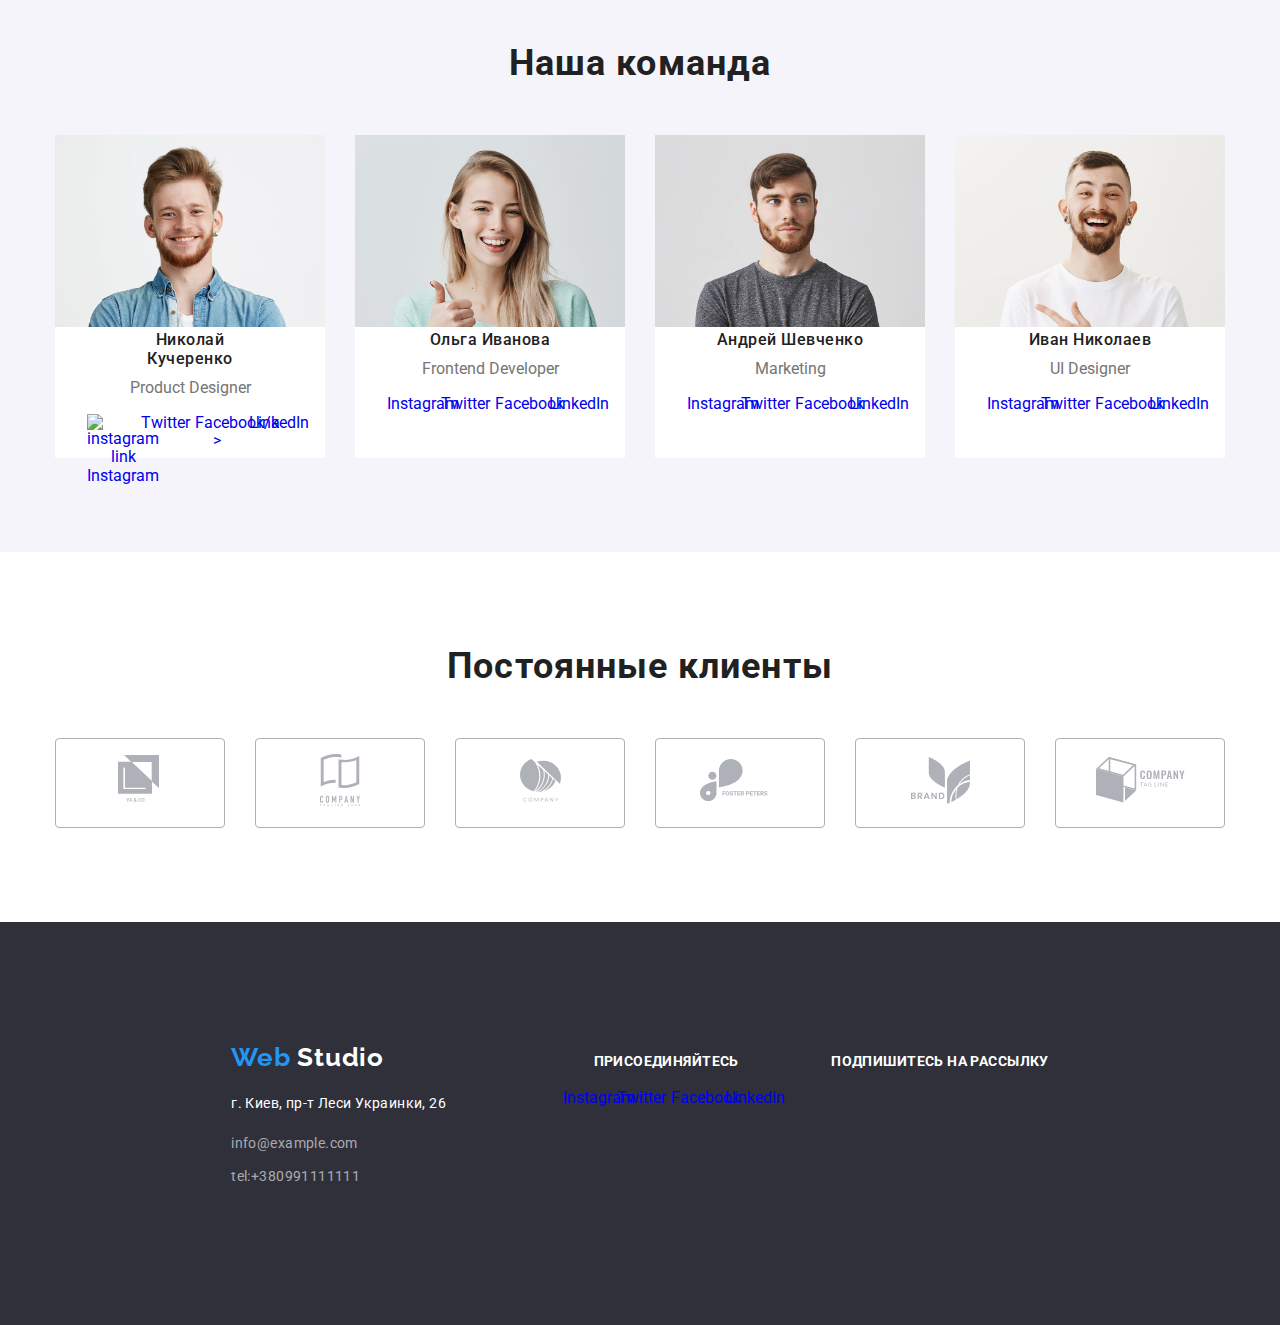
==== commit 32251ee8: "final edit" ====
--- a/index.html
+++ b/index.html
@@ -63,13 +63,13 @@
                     <!-- only hover -->
                     <li class="item">
 
-                        
+
                         <div class="feature-icon">
                             
 
                     </div>
                         <img src="./images/Vector.svg" alt="Веб студия" />
-                        <h3 class="list-title">Внимание к деталям</h3>
+                        <h3 class="features-title">Внимание к деталям</h3>
                         <p class="description">
                             Идейные соображения, а также начало повседневной работы по
                             формированию позиции.
@@ -77,7 +77,7 @@
                     </li>
                     <li class="item">
                         <img src="./images/Vector-2.svg" alt="Веб студия" />
-                        <h3 class="list-title">Пунктуальность</h3>
+                        <h3 class="features-title">Пунктуальность</h3>
                         <p class="description">
                             Задача организации, в особенности же рамки и место обучения
                             кадров влечет за собой.
@@ -85,7 +85,7 @@
                     </li>
                     <li class="item">
                         <img src="./images/Vector-3.svg" alt="Веб студия" />
-                        <h3 class="list-title">Планирование</h3>
+                        <h3 class="features-title">Планирование</h3>
                         <p class="description">
                             Равным образом консультация с широким активом в значительной
                             степени обуславливает.
@@ -93,7 +93,7 @@
                     </li>
                     <li class="item">
                         <img src="./images/Vector-4.svg" alt="Веб студия" />
-                        <h3 class="list-title">Современные технологии</h3>
+                        <h3 class="features-title">Современные технологии</h3>
                         <p class="description">
                             Значимость этих проблем настолько очевидна, что реализация
                             плановых заданий.
--- a/css/style.css
+++ b/css/style.css
@@ -154,7 +154,7 @@
   text-align: center;
   background-color: rgba(47, 48, 58, 0.8); 
   /* width: 1600px; */
-height: 600px;
+/* height: 600px; */
 
 margin-left: auto;
 margin-right: auto;
@@ -216,10 +216,10 @@
   font-weight: bold;
   font-size: 36px;
   line-height: 1.16;
-  
-  letter-spacing: 0.03em;
-
-  
+  letter-spacing: 0.03em;
+  }
+.container{
+  justify-content: center;
 }
 
 .feature-list {
@@ -244,14 +244,16 @@
 }
 
 
-.list-title {
-  margin-top: 30px;
+.features-title {
+  margin-top: 0;
   margin-bottom: 10px;
   font-weight: 700;
   font-size: 14px;
   line-height: 1.42;
   letter-spacing: 0.03em;
   text-transform: uppercase;
+
+  
 }
 
 .section .description {
@@ -399,9 +401,11 @@
 
 .button-container {
   display: flex;
-  justify-content: center;
+  justify-content:center;
+  margin-top: 0;
   margin-bottom: 50px;
 }
+
 
 .button-container .item {
   /* display: list-item; */
@@ -478,7 +482,6 @@
 .portfolio-title {
   margin-top: 0px;
   margin-bottom: 4px;
-  /* text-align: center; */
   font-weight: bold;
   font-size: 36px;
   /* line-height: 42px; */
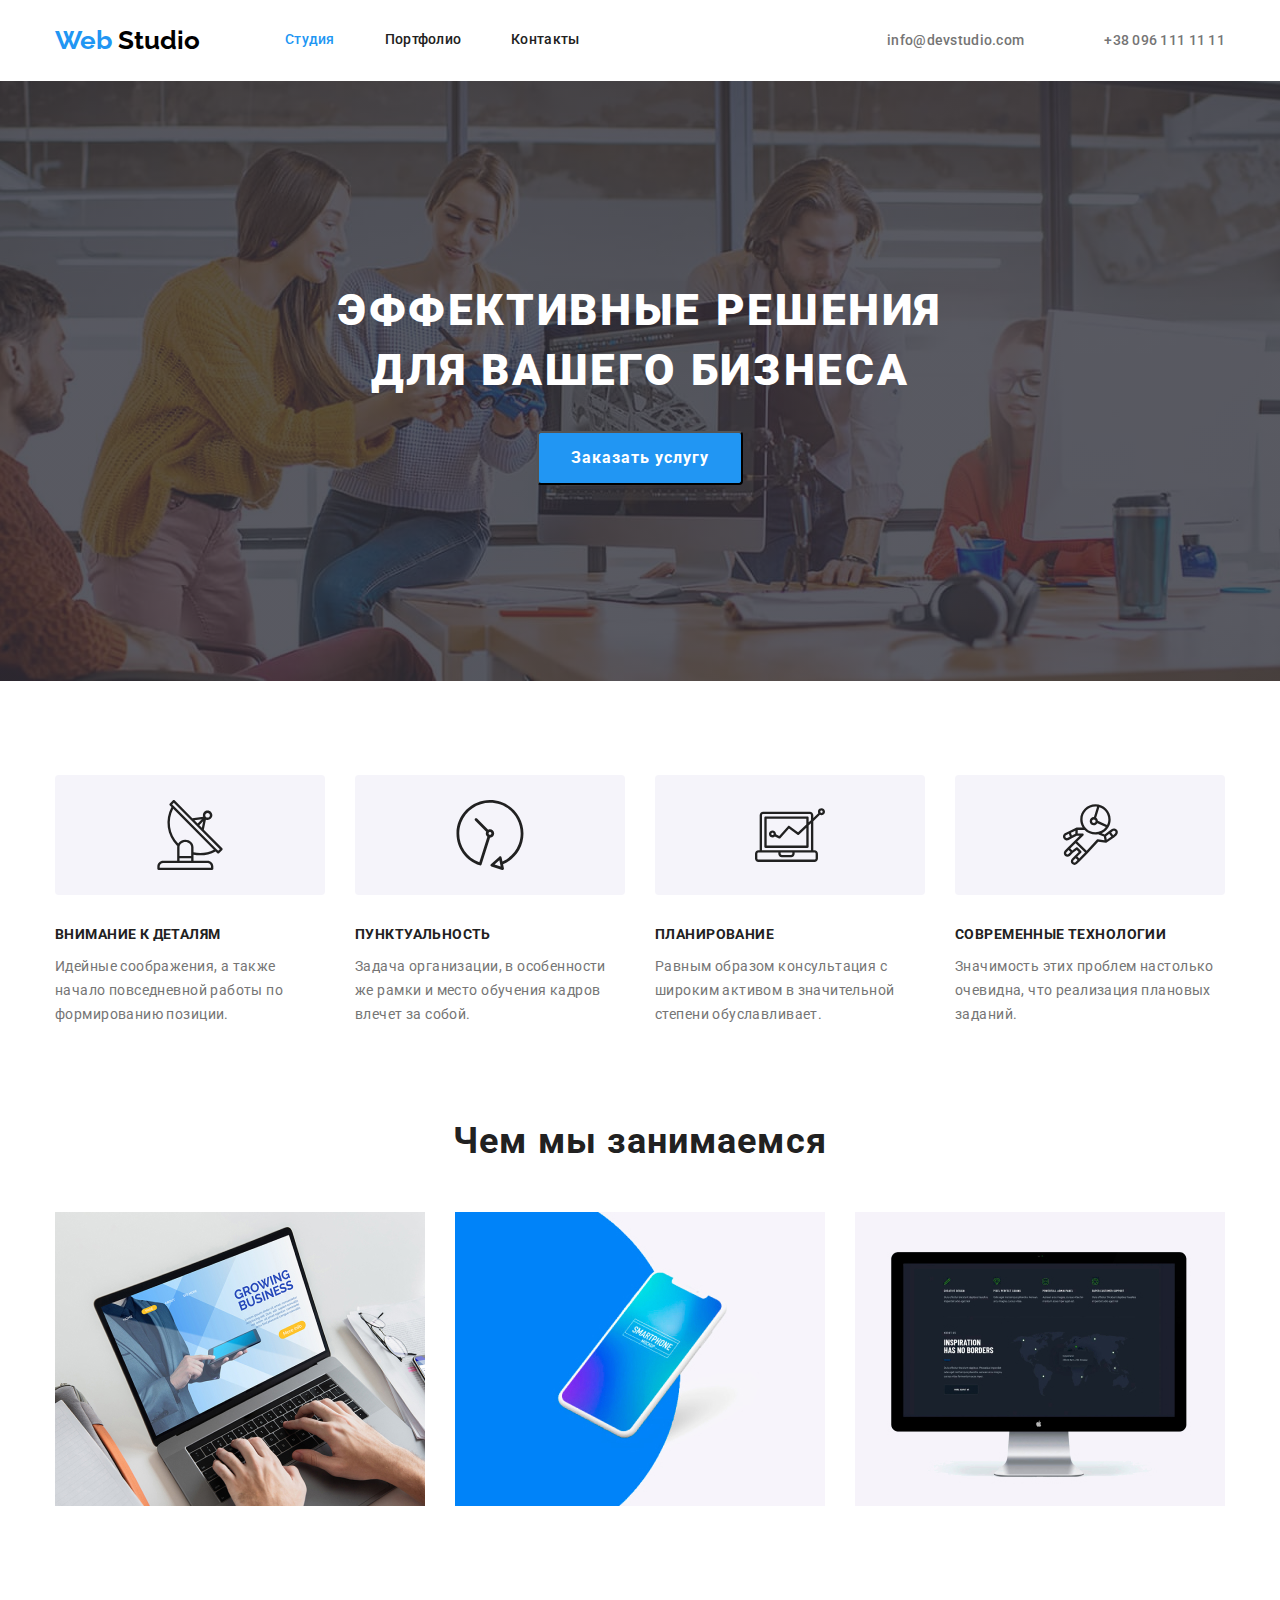
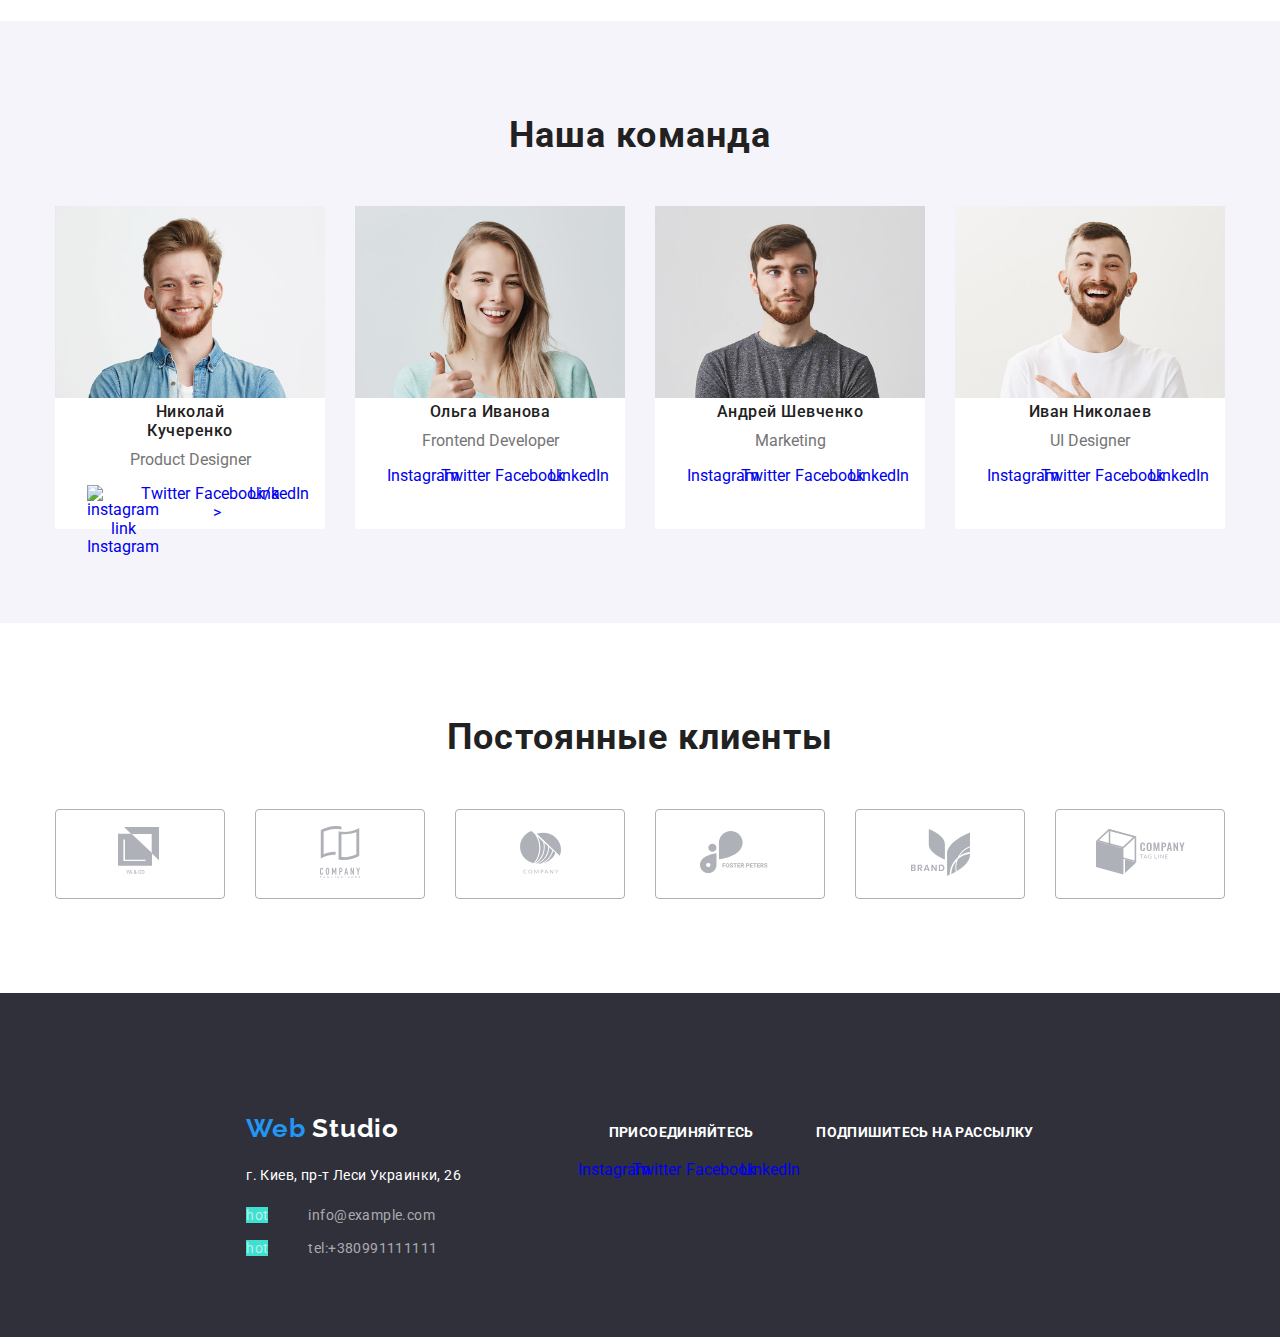
==== commit dc6fd102: "footer - paddings" ====
--- a/index.html
+++ b/index.html
@@ -61,38 +61,32 @@
 
                 <ul class="list feature-list">
                     <!-- only hover -->
-                    <li class="item">
-
-
-                        <div class="feature-icon">
-                            
-
-                    </div>
-                        <img src="./images/Vector.svg" alt="Веб студия" />
+                    <li class="item icon-antena">
+                       <!-- <img src="./images/Vector.svg" alt="Веб студия" /> -->
                         <h3 class="features-title">Внимание к деталям</h3>
                         <p class="description">
                             Идейные соображения, а также начало повседневной работы по
                             формированию позиции.
                         </p>
                     </li>
-                    <li class="item">
-                        <img src="./images/Vector-2.svg" alt="Веб студия" />
+                    <li class="item icon-clock">
+                        <!-- <img src="./images/Vector-2.svg" alt="Веб студия" /> -->
                         <h3 class="features-title">Пунктуальность</h3>
                         <p class="description">
                             Задача организации, в особенности же рамки и место обучения
                             кадров влечет за собой.
                         </p>
                     </li>
-                    <li class="item">
-                        <img src="./images/Vector-3.svg" alt="Веб студия" />
+                    <li class="item icon-comp">
+                        <!-- <img src="./images/Vector-3.svg" alt="Веб студия" /> -->
                         <h3 class="features-title">Планирование</h3>
                         <p class="description">
                             Равным образом консультация с широким активом в значительной
                             степени обуславливает.
                         </p>
                     </li>
-                    <li class="item">
-                        <img src="./images/Vector-4.svg" alt="Веб студия" />
+                    <li class="item icon-astro">
+                        <!-- <img src="./images/Vector-4.svg" alt="Веб студия" /> -->
                         <h3 class="features-title">Современные технологии</h3>
                         <p class="description">
                             Значимость этих проблем настолько очевидна, что реализация
--- a/css/style.css
+++ b/css/style.css
@@ -151,13 +151,22 @@
 /* Hero*/
 
 .hero {
+  max-width: 1600px;
+  height: 600px;
+  margin-left: auto;
+  margin-right: auto;
   text-align: center;
   background-color: rgba(47, 48, 58, 0.8); 
-  /* width: 1600px; */
-/* height: 600px; */
-
-margin-left: auto;
-margin-right: auto;
+
+  background-image: 
+  linear-gradient( rgba(47, 48, 58, 0.8), rgba(47, 48, 58, 0.8) ),
+  url('../images/Hero-optemize.jpg');
+
+  background-repeat: no-repeat;
+  background-position: center ;
+
+
+
 padding-top: 200px;
 padding-bottom: 200px;
 }
@@ -218,7 +227,9 @@
   line-height: 1.16;
   letter-spacing: 0.03em;
   }
-.container{
+
+
+.container {
   justify-content: center;
 }
 
@@ -226,8 +237,7 @@
   display: flex;
   flex-wrap: wrap;
   justify-content: space-between;
-  background-color: ;
-}
+  }
 
 .container {
   display: flex;    flex-wrap: wrap;
@@ -244,6 +254,36 @@
 }
 
 
+/* иконки в преимуществах */
+.feature-list .item::before {
+display: block;
+content: "";
+height: 120px;
+background: #F5F4FA;
+border-radius: 4px;
+background-repeat: no-repeat;
+/* background-size: contain; */
+background-position: center;
+}
+
+.item.icon-antena::before {
+  background-image: url(../images/Vector.svg);
+}
+.item.icon-clock::before{
+  background-image: url(../images/Vector-2.svg);
+}
+.item.icon-comp::before{
+  background-image: url(../images/Vector-3.svg);
+}
+.item.icon-astro::before{
+  background-image: url(../images/Vector-4.svg);
+}
+
+
+
+
+
+
 .features-title {
   margin-top: 0;
   margin-bottom: 10px;
@@ -252,7 +292,7 @@
   line-height: 1.42;
   letter-spacing: 0.03em;
   text-transform: uppercase;
-
+padding-top: 30px;
   
 }
 
@@ -514,9 +554,13 @@
   /* columns: ; */
 }
 
+
+
+
 /* footer */
 
 .footer {
+  
   background-color: #2f303a;
   padding-top: 60px;
   padding-bottom: 60px;
@@ -524,14 +568,24 @@
 
 .footer-menu {
   display: flex;
+  flex-wrap: wrap;
   align-items: baseline;
-}
-
+  padding-top: 0;
+}
+.container {
+  padding-bottom: 94px;
+   padding-bottom: 0;
+    padding-left: 15px;
+    padding-right: 15px;
+    margin-left: auto;
+    margin-right: auto;
+    /* outline: 2px solid tomato; */
+}
 .logo-address {
   display: block;
   margin-right: 30px;
   width: 270px;
-  margin-bottom: 60px;
+  /* margin-bottom: 60px; */
   margin-top: 60px;
   /* margin-right: 30px; */
   justify-content: left;
@@ -575,6 +629,18 @@
   text-decoration: none;
 }
 
+.contacts-item::before {    
+  width: 20px;
+height: 20px;
+background-color: turquoise;
+content: "hot";
+margin-right: 40px;
+background-size: contain;
+}
+
+
+ */
+
 /* join */
 .join-menu {
   display: block;
